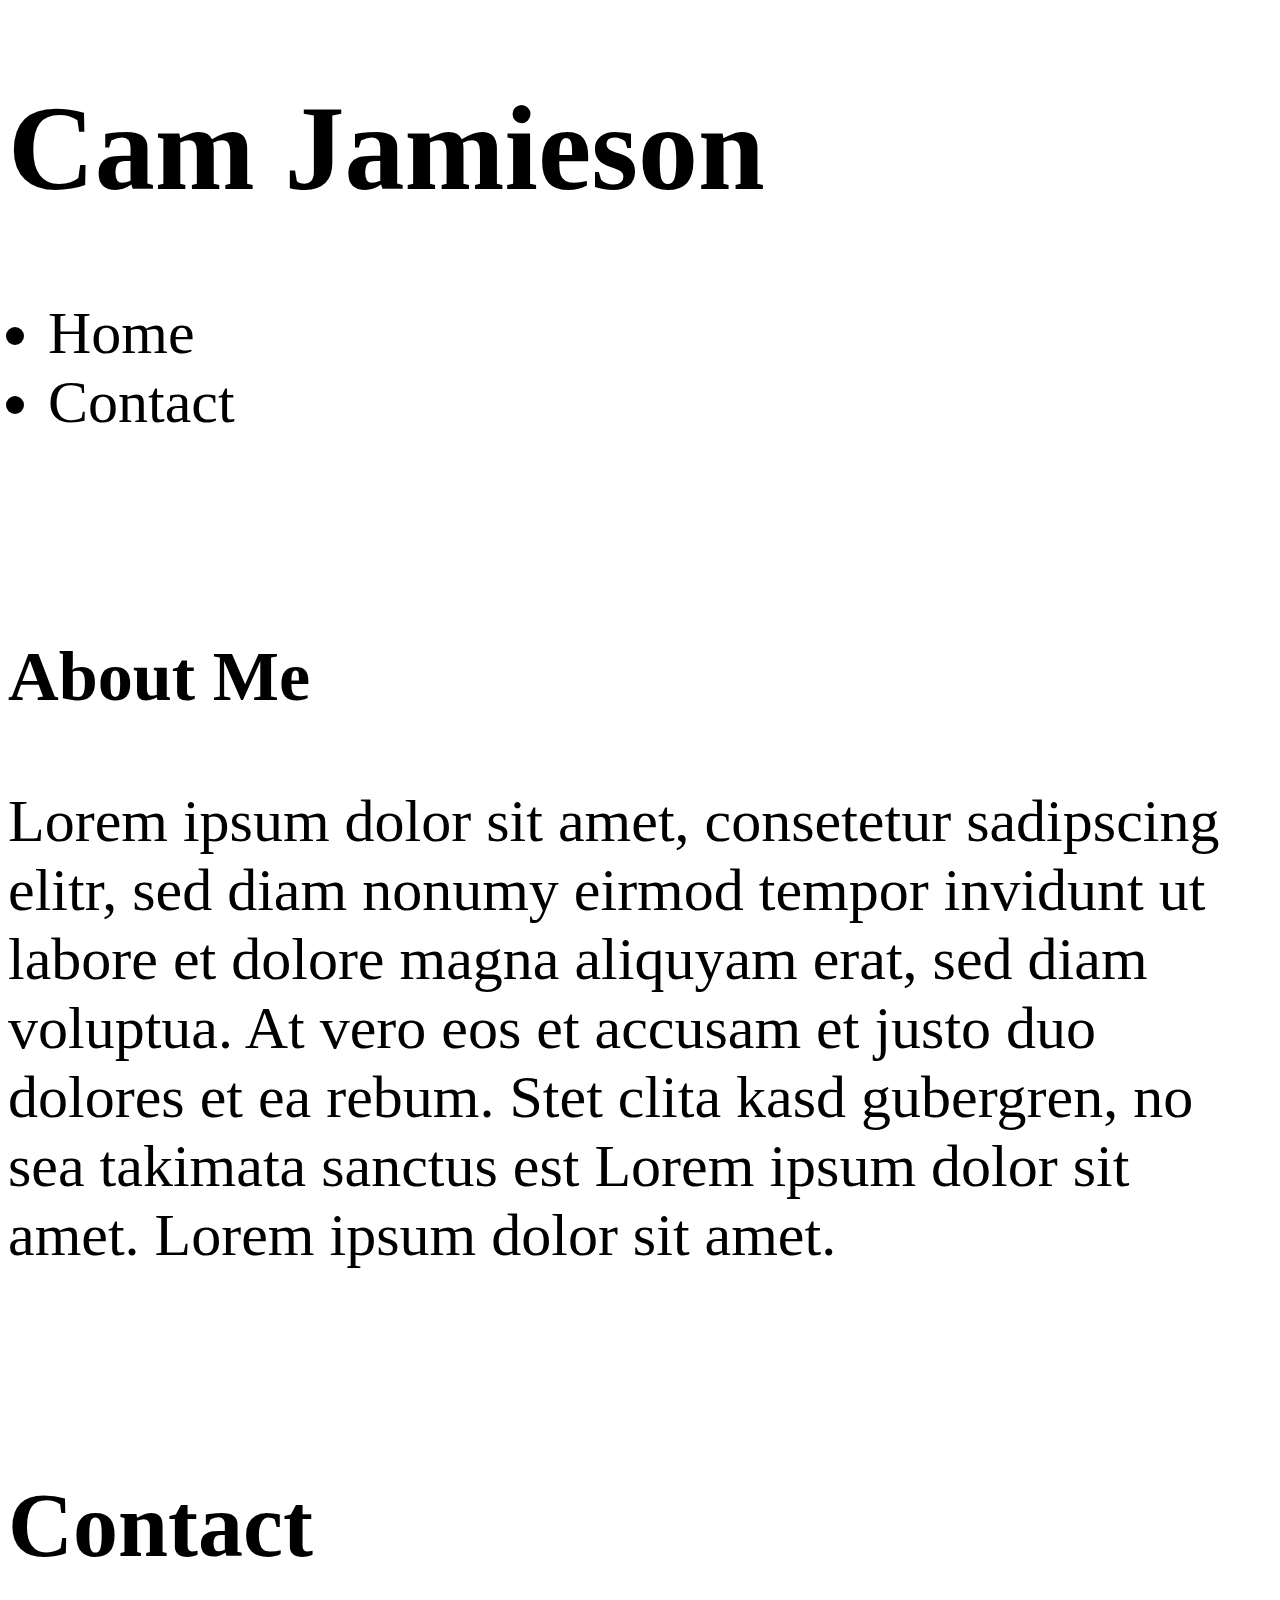
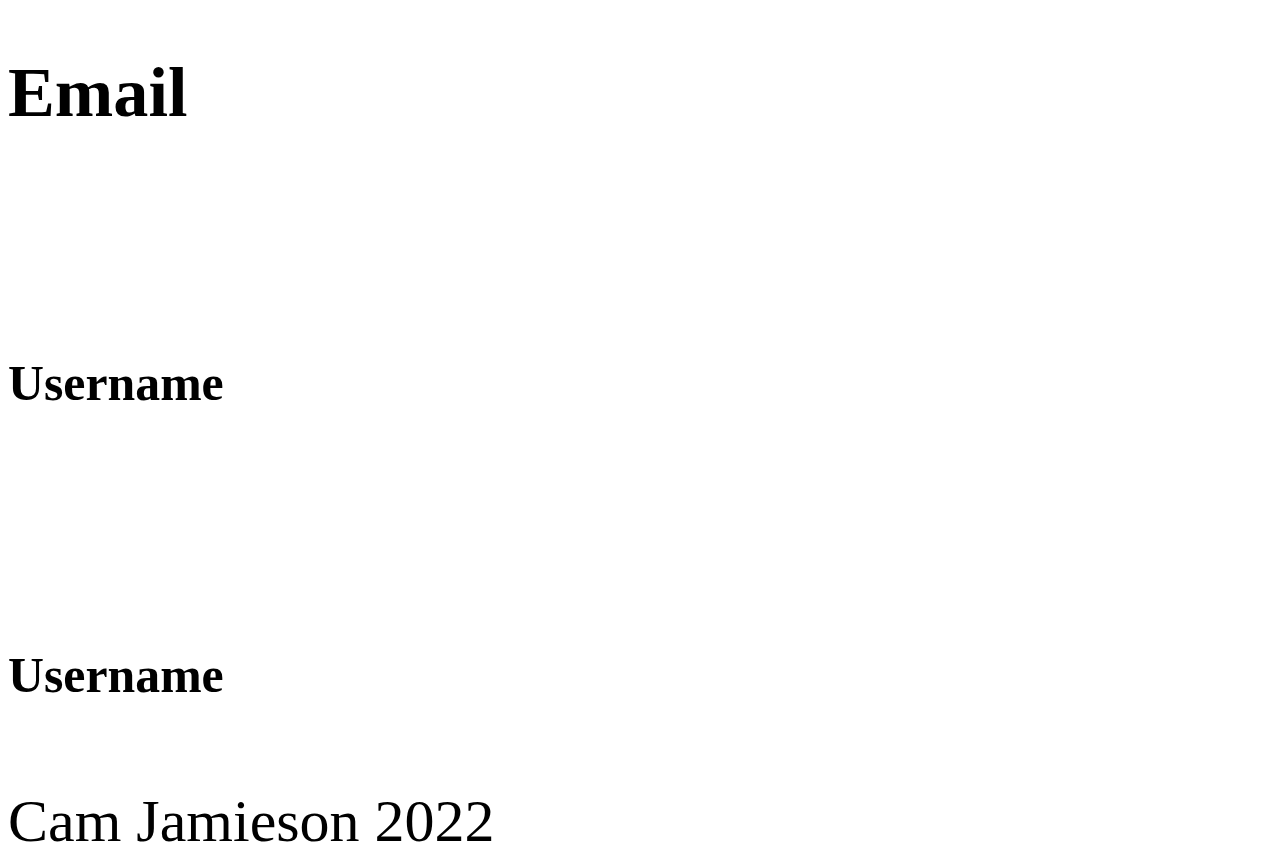
==== contact.html @ c56980d9 "linked stylesheet" ====
<!DOCTYPE html>
<html>
<head>
    <title>Contact</title>
     <link href="./resources/css/styles.css" type="text/css" rel="stylesheet">
</head>
<body>
    <header>
        <nav>
            <div>
                <h1>Cam Jamieson</h1>
                <ul>
                    <li>Home</li>
                    <li>Contact</li>
                </ul>
            </div>
        </nav>
    </header>

    <main>
        <div class="left-sidebar">
            <img src="">
            <h3>About Me</h3>
            <p>Lorem ipsum dolor sit amet, consetetur sadipscing elitr, sed diam nonumy eirmod tempor invidunt ut labore et dolore magna aliquyam erat, sed diam voluptua. At vero eos et accusam et justo duo dolores et ea rebum. Stet clita kasd gubergren, no sea takimata sanctus est Lorem ipsum dolor sit amet. Lorem ipsum dolor sit amet.</p>
            <div class="talents">
                <img src="" alt="">
                <img src="" alt="">
                <img src="" alt="">
                <img src="" alt="">
            </div>
        </div>

        <div class="main-section">
            <h2>Contact</h2>
            <div class="email-container">
                <h3>Email</h3>
                <div class="script-placeholder">
                </div>

            </div>
            <div class="contact-container">
                <img src="" alt="">
                <h5>Username</h5>
            </div>
            <div class="contact-container">
                <img src="" alt="">
                <h5>Username</h5>
            </div>


        </div>
    </main>

    <footer>
        Cam Jamieson 2022
    </footer>
    
</body>
</html>
---- resources/css/styles.css ----
html{font-size: 60px;}
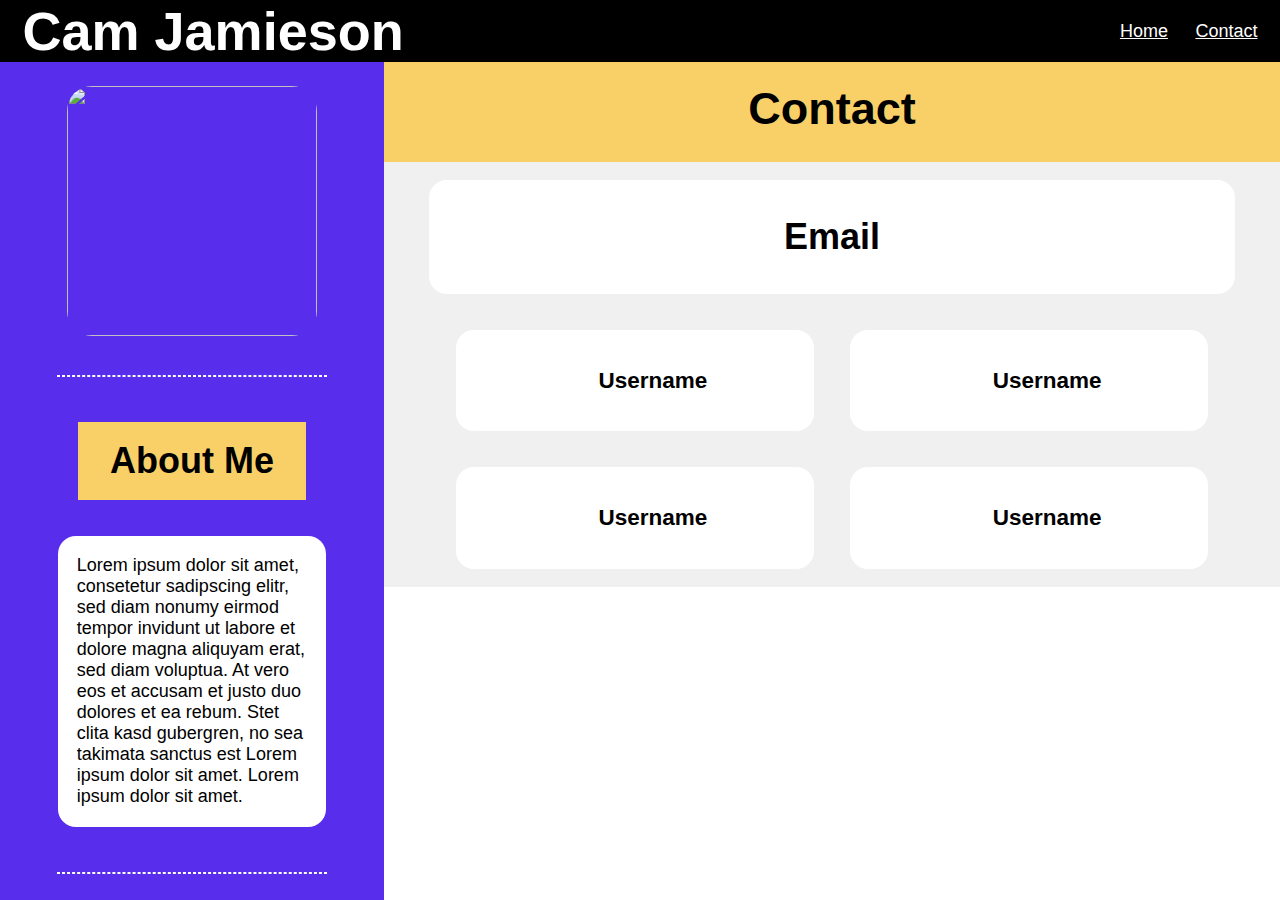
==== commit 68fb2ebe: "Style Additions" ====
--- a/contact.html
+++ b/contact.html
@@ -3,15 +3,17 @@
 <head>
     <title>Contact</title>
      <link href="./resources/css/styles.css" type="text/css" rel="stylesheet">
+     <script src="https://kit.fontawesome.com/4b35b15e93.js" crossorigin="anonymous"></script>
 </head>
 <body>
     <header>
         <nav>
+            <h1>Cam Jamieson</h1>
             <div>
-                <h1>Cam Jamieson</h1>
+                
                 <ul>
-                    <li>Home</li>
-                    <li>Contact</li>
+                    <li><a href="index.html">Home</a></li>
+                    <li><a href="contact.html">Contact</a></li>
                 </ul>
             </div>
         </nav>
@@ -19,18 +21,27 @@
 
     <main>
         <div class="left-sidebar">
-            <img src="">
+            <img src="resources/images/IMG_1943.JPG">
+            <hr>
             <h3>About Me</h3>
             <p>Lorem ipsum dolor sit amet, consetetur sadipscing elitr, sed diam nonumy eirmod tempor invidunt ut labore et dolore magna aliquyam erat, sed diam voluptua. At vero eos et accusam et justo duo dolores et ea rebum. Stet clita kasd gubergren, no sea takimata sanctus est Lorem ipsum dolor sit amet. Lorem ipsum dolor sit amet.</p>
+            <hr>
+            <h3>Skills</h3>
             <div class="talents">
-                <img src="" alt="">
-                <img src="" alt="">
-                <img src="" alt="">
-                <img src="" alt="">
+
+                <i class="fa-brands fa-html5"></i>
+                <i class="fa-brands fa-css3-alt"></i>
+                <i class="fa-brands fa-square-github"></i>
+                <i class="fa-brands fa-square-js"></i>
+                <i class="fa-brands fa-html5"></i>
+                <i class="fa-brands fa-css3-alt"></i>
+                <i class="fa-brands fa-square-github"></i>
+                <i class="fa-brands fa-square-js"></i>
+                
             </div>
         </div>
 
-        <div class="main-section">
+        <div class="contact-section">
             <h2>Contact</h2>
             <div class="email-container">
                 <h3>Email</h3>
@@ -39,21 +50,26 @@
 
             </div>
             <div class="contact-container">
-                <img src="" alt="">
+                <i class="fa-brands fa-instagram"></i>
                 <h5>Username</h5>
             </div>
             <div class="contact-container">
-                <img src="" alt="">
+                <i class="fa-brands fa-github"></i>
                 <h5>Username</h5>
             </div>
-
-
+            <div class="contact-container">
+                <i class="fa-brands fa-instagram"></i>
+                <h5>Username</h5>
+            </div>
+            <div class="contact-container">
+                <i class="fa-brands fa-github"></i>
+                <h5>Username</h5>
+            </div>
+            
         </div>
     </main>
 
-    <footer>
-        Cam Jamieson 2022
-    </footer>
+    
     
 </body>
 </html>--- a/resources/css/styles.css
+++ b/resources/css/styles.css
@@ -1 +1,241 @@
-html{font-size: 60px;}+html{font-size: 18px;
+    font-family: Helvetica, Arial, sans-serif}
+body{margin: 0}
+h1{
+    margin: 0;
+    font-size: 3rem;
+}
+h2{font-size: 2.5rem;}
+h3{font-size: 2rem;}
+h4{font-size: 1.5rem;}
+h5{font-size: 1.25rem;}
+h6{font-size: 1rem;}
+
+hr{
+    width: 70%;
+    border-style: dashed;
+    color: white;
+}
+nav{
+    background-color: black;
+    color: white;
+    position: fixed;
+    width: 100% ;
+    display: flex;
+    justify-content: space-between;
+    align-items: center;
+    z-index: 1;
+ 
+}
+
+nav h1{
+    padding-left: 1.25rem;
+ 
+}
+
+
+nav li{
+    display: inline;
+    padding-right: 1.25rem;
+}
+
+nav a {
+    color: white;
+}
+a:visited {
+    color: #F8D067;
+}
+
+a:hover{
+    color:lightgray;
+}
+
+main {
+    display: flex;
+    position: relative;
+    top: 3.125rem;
+    width: 100%;
+    flex-wrap:wrap;
+    
+    
+
+    
+}
+
+.left-sidebar {
+    width:30%;
+    min-width: 350px;
+    background-color: #592DEC;
+    display: flex;
+    flex-direction: column;
+    align-items: center;
+    height: 95.5vh;
+    overflow: auto;
+    position: fixed;
+
+    
+
+
+}
+.left-sidebar img {
+    width: 250px;
+    height: 250px;
+    object-fit: cover;
+    object-position: 100% 100%;
+    border-radius: 10%;
+    margin: 30px;
+    
+
+}
+
+.left-sidebar h3 {
+    text-align: center;
+    background-color: #F8D067;
+    padding: 1rem;
+    width: 50%;
+    
+    
+
+}
+
+.left-sidebar p {
+    width: 60%;
+    background-color: white;
+    border-radius: 1rem;
+    padding: 5%;
+    margin: 0 0 2rem 0;
+   
+}
+
+.talents {
+    color: white;
+    font-size: 4rem;
+    margin: 0 15% 5% 15%;
+    text-align: center;
+}
+
+
+
+.main-section {
+    min-width: 300px;
+    width: 70%;
+    background-color: #F0F0F0;
+    position: relative;
+    left: 30%;
+    overflow: auto;
+    
+    
+}
+
+.project-main{
+    display: flex;
+    width: 100%;
+    flex-direction: row;
+    flex-wrap: wrap;
+    justify-content: center;
+    
+
+
+}
+
+.project-container{
+    display: flex;
+    flex-direction: column;
+    align-items: center;
+    justify-content: center;
+    background-color: white;
+    min-width: 30rem;
+    max-width: 40%;
+    min-height: 12rem;
+    margin: 2%;
+    border-radius: 2rem;
+    
+    
+
+
+}
+
+.main-section h2 {
+    text-align: center;
+    width: 100%;
+    background-color: #F8D067;
+    margin: 0;
+    padding: 1.5rem 0;
+}
+
+
+
+.project-container{
+    width: 25rem;
+    padding: 2rem;
+}
+
+.project-container hr {
+    color: black;
+}
+
+
+.project-container img{
+    width: 100%;
+    margin-bottom: 1rem;
+}
+
+footer h6{
+    text-align: center;
+    width: 100%;
+    background-color: black;
+    color: white;
+    position: relative;
+    margin: 0;
+    padding: 1rem 0;
+}
+
+
+.contact-section{
+    min-width: 300px;
+    width: 70%;
+    background-color: #F0F0F0;
+    position: relative;
+    left: 30%;
+    overflow: auto;
+    display: flex;
+    flex-direction: row;
+    flex-wrap: wrap;
+    justify-content: center;
+
+}
+
+.contact-section h2 {
+    text-align: center;
+    width: 100%;
+    background-color: #F8D067;
+    margin: 0;
+    padding: 1.5rem 0;
+    
+}
+
+.email-container{
+    background-color: white;
+    width: 90%;
+    text-align: center;
+    border-radius: 1rem;
+    display: flex;
+    flex-direction: column;
+    margin: 1rem;
+}
+
+
+.contact-container i {
+    font-size: 3rem;
+    margin: 1rem;}
+
+.contact-container{
+    width: 40%;
+    background-color: white;
+    border-radius: 1rem;
+    margin: 1rem;
+    display: flex;
+    align-items: center;
+    justify-content: center;
+    
+}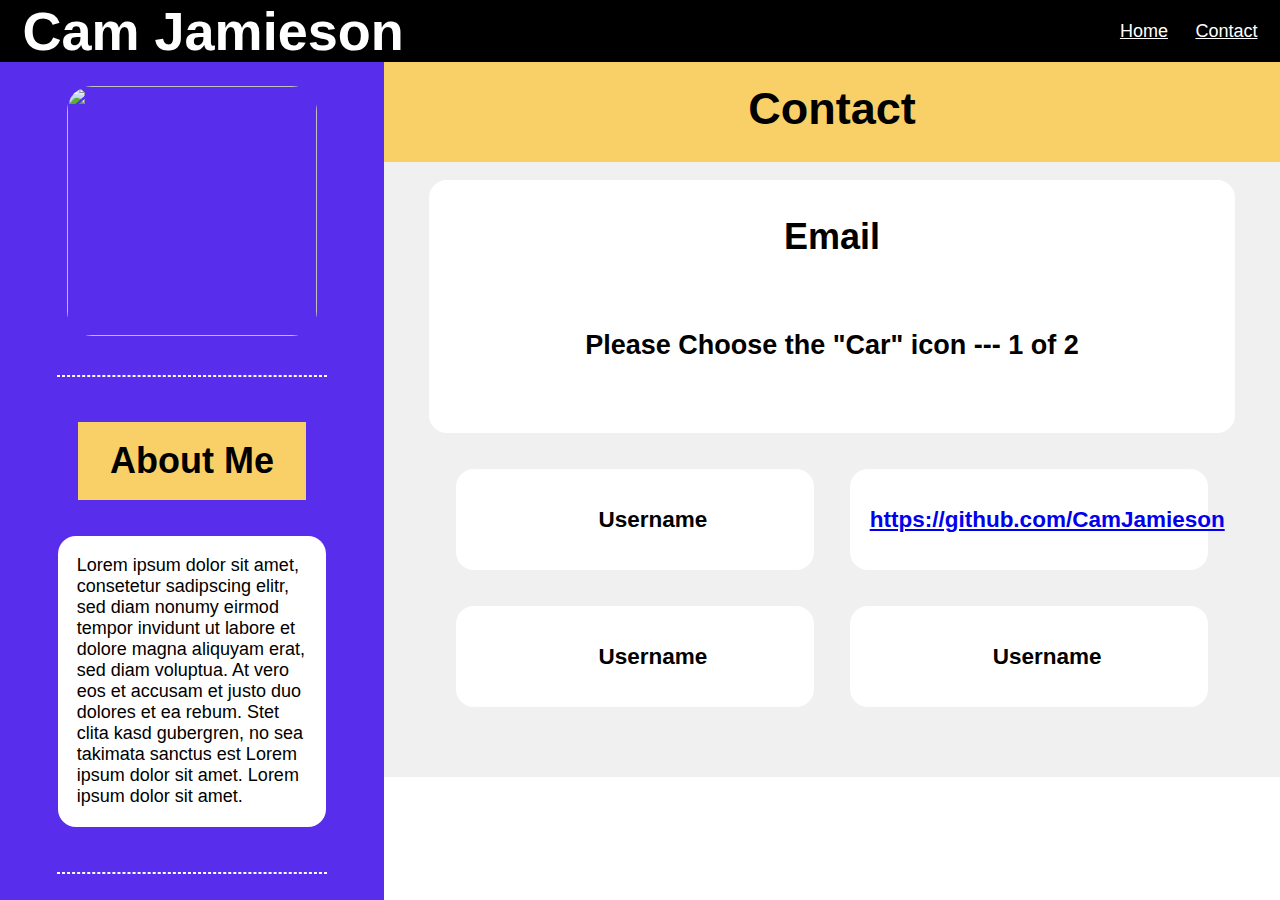
==== commit 857c76f5: "Added responsive design" ====
--- a/contact.html
+++ b/contact.html
@@ -4,6 +4,7 @@
     <title>Contact</title>
      <link href="./resources/css/styles.css" type="text/css" rel="stylesheet">
      <script src="https://kit.fontawesome.com/4b35b15e93.js" crossorigin="anonymous"></script>
+     <script src="scripts.js" defer></script>
 </head>
 <body>
     <header>
@@ -45,7 +46,10 @@
             <h2>Contact</h2>
             <div class="email-container">
                 <h3>Email</h3>
-                <div class="script-placeholder">
+                <div id="script-placeholder">
+                </div>
+                <div id="icon-placeholder"> 
+
                 </div>
 
             </div>
@@ -55,7 +59,7 @@
             </div>
             <div class="contact-container">
                 <i class="fa-brands fa-github"></i>
-                <h5>Username</h5>
+                <h5><a href="https://github.com/CamJamieson">https://github.com/CamJamieson</a></h5>
             </div>
             <div class="contact-container">
                 <i class="fa-brands fa-instagram"></i>
--- a/resources/css/styles.css
+++ b/resources/css/styles.css
@@ -202,6 +202,7 @@
     flex-direction: row;
     flex-wrap: wrap;
     justify-content: center;
+    padding-bottom: 4%;
 
 }
 
@@ -238,4 +239,47 @@
     align-items: center;
     justify-content: center;
     
+}
+
+#icon-placeholder {
+    display: inline;
+    font-size: 3rem;
+    padding: 1rem;
+}
+
+@media only screen and (max-width: 1200px){
+    .left-sidebar{
+        position: relative;
+        width: 100%;
+        overflow: hidden;
+        height: auto;
+    }
+
+    .main-section{
+        position: relative;
+        width: 100%;
+        left: 0;
+    }
+
+    .project-container{
+        max-width: auto;
+        min-width: 80%;
+    }
+
+    .contact-section{
+        left: 0;
+        width: 100%;
+        padding-bottom: 30px;
+    }
+    .contact-container{
+        width: 90%;
+    }
+
+
+
+
+
+
+
+
 }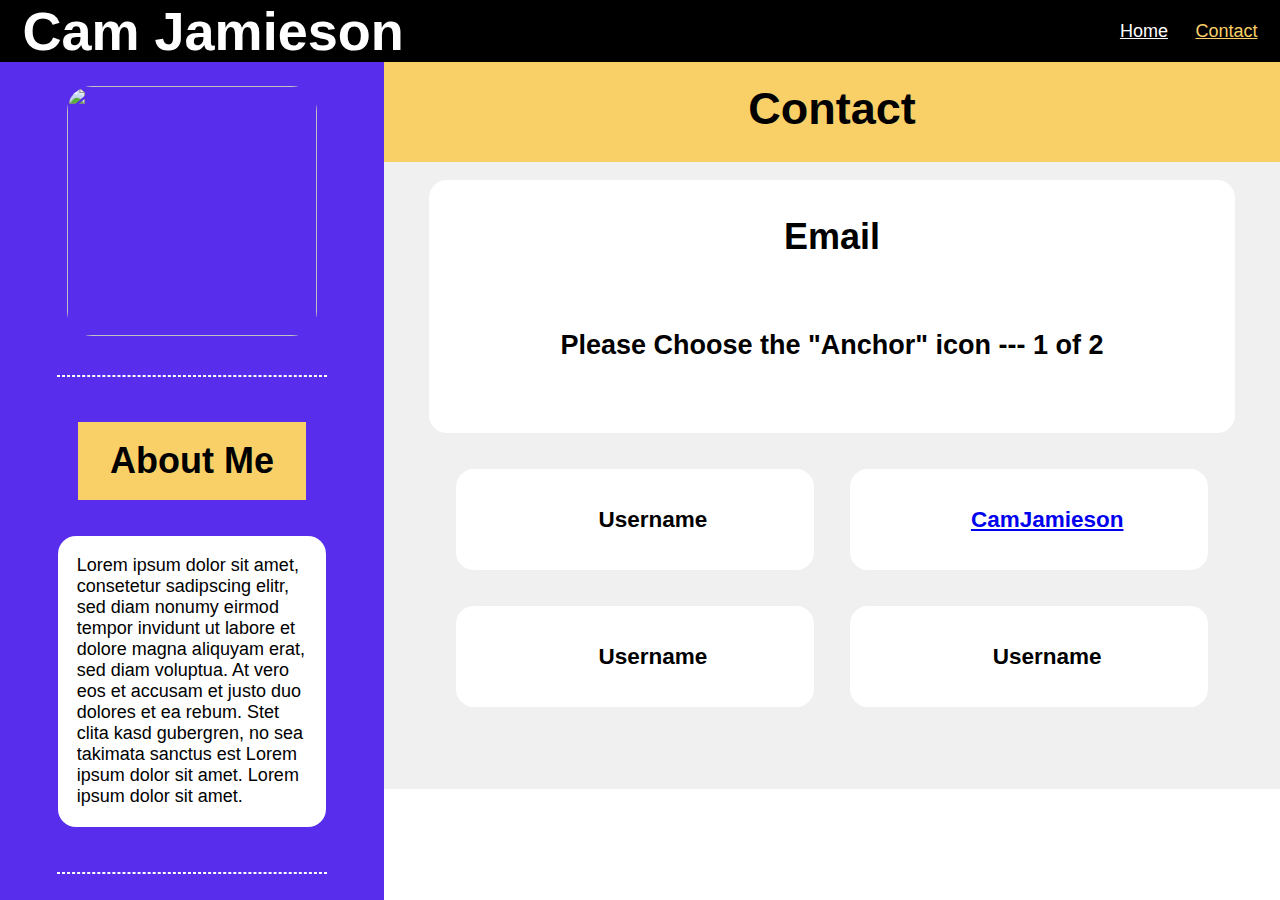
==== commit 4a1768c1: "Updates to responsiveness" ====
--- a/contact.html
+++ b/contact.html
@@ -5,6 +5,7 @@
      <link href="./resources/css/styles.css" type="text/css" rel="stylesheet">
      <script src="https://kit.fontawesome.com/4b35b15e93.js" crossorigin="anonymous"></script>
      <script src="scripts.js" defer></script>
+     <meta name="viewport" content="width=device-width, initial-scale=1">
 </head>
 <body>
     <header>
@@ -14,7 +15,7 @@
                 
                 <ul>
                     <li><a href="index.html">Home</a></li>
-                    <li><a href="contact.html">Contact</a></li>
+                    <li><a style="color:#F8D067" href="contact.html">Contact</a></li>
                 </ul>
             </div>
         </nav>
@@ -59,7 +60,7 @@
             </div>
             <div class="contact-container">
                 <i class="fa-brands fa-github"></i>
-                <h5><a href="https://github.com/CamJamieson">https://github.com/CamJamieson</a></h5>
+                <h5><a href="https://github.com/CamJamieson">CamJamieson</a></h5>
             </div>
             <div class="contact-container">
                 <i class="fa-brands fa-instagram"></i>
--- a/resources/css/styles.css
+++ b/resources/css/styles.css
@@ -202,7 +202,7 @@
     flex-direction: row;
     flex-wrap: wrap;
     justify-content: center;
-    padding-bottom: 4%;
+    padding-bottom: 5%;
 
 }
 
@@ -275,11 +275,22 @@
         width: 90%;
     }
 
-
-
-
-
-
-
-
+}
+
+
+
+
+@media only screen and (max-width: 619px){
+    main{
+        top:6.88rem;
+    }
+    .project-container{
+        min-width: 70%;
+        padding: 1rem;
+    }
+    .email-container{
+        padding: .25rem;
+    }
+
+  
 }